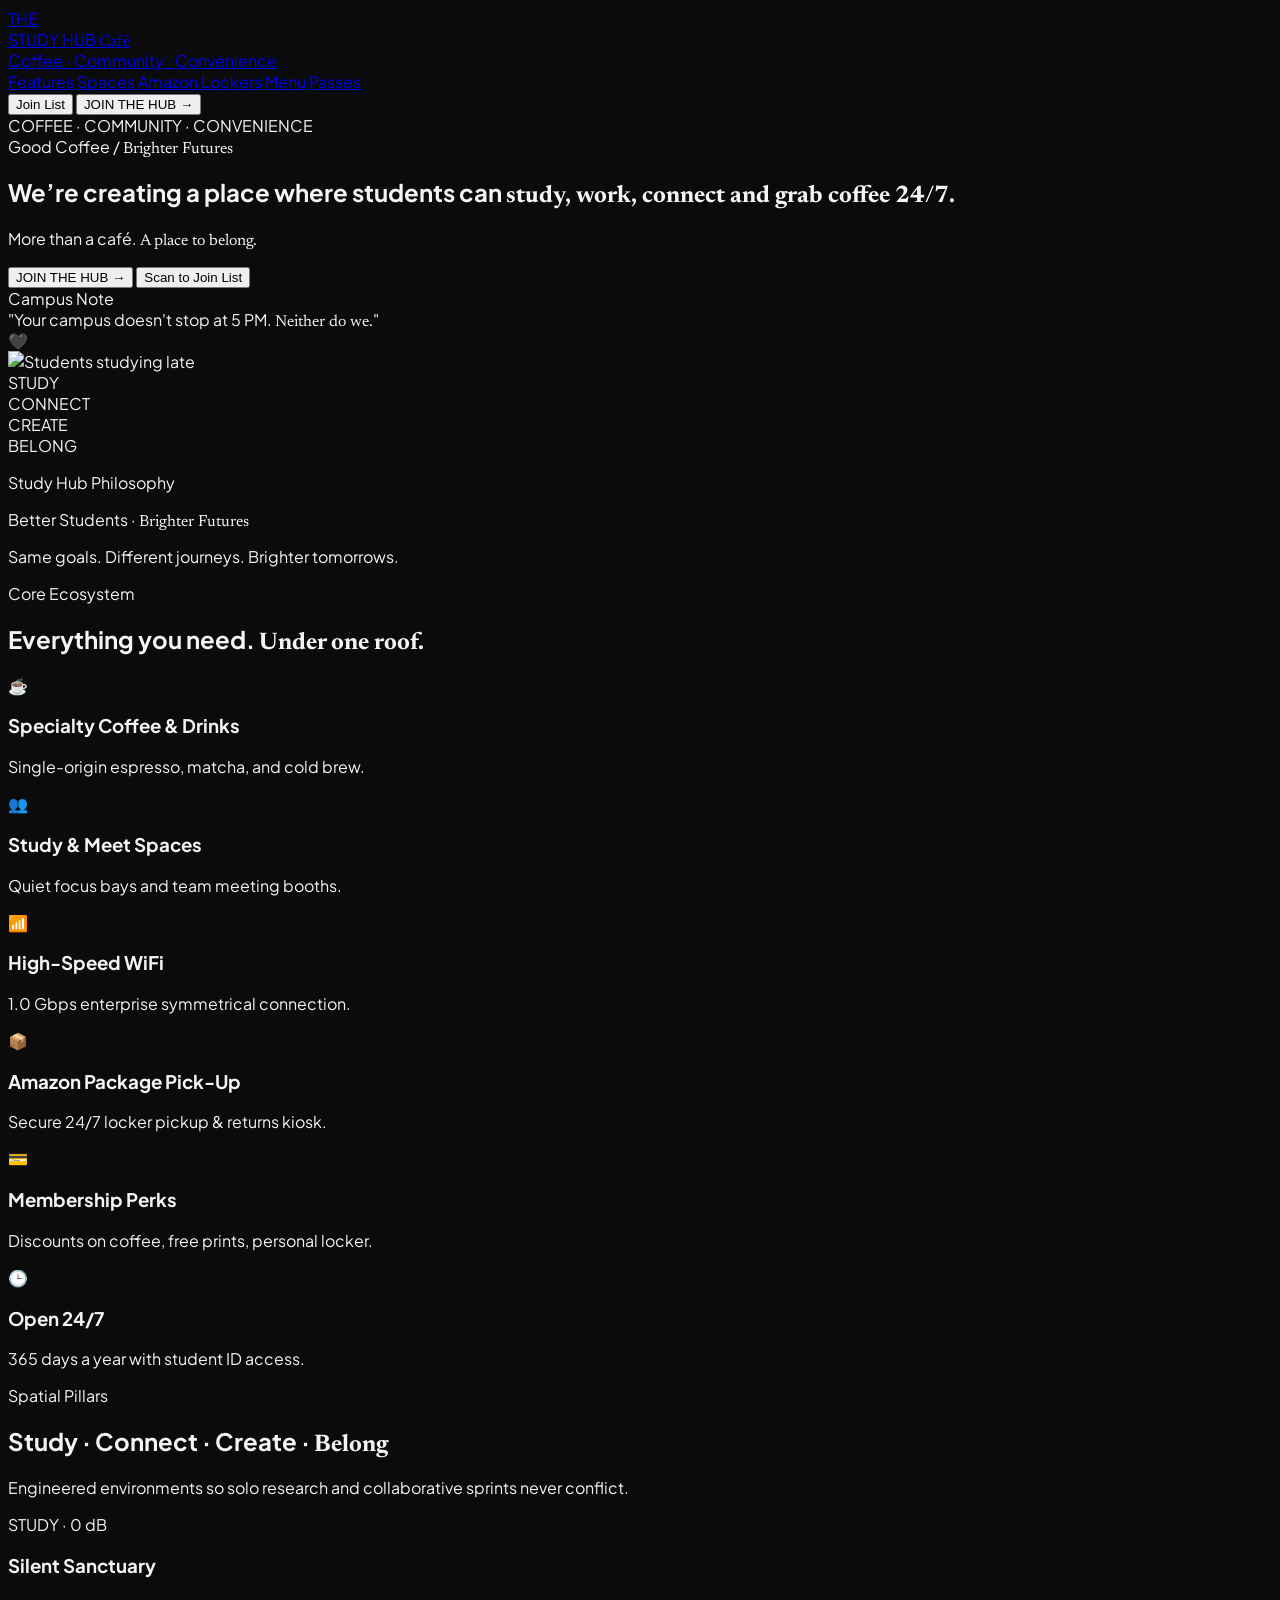
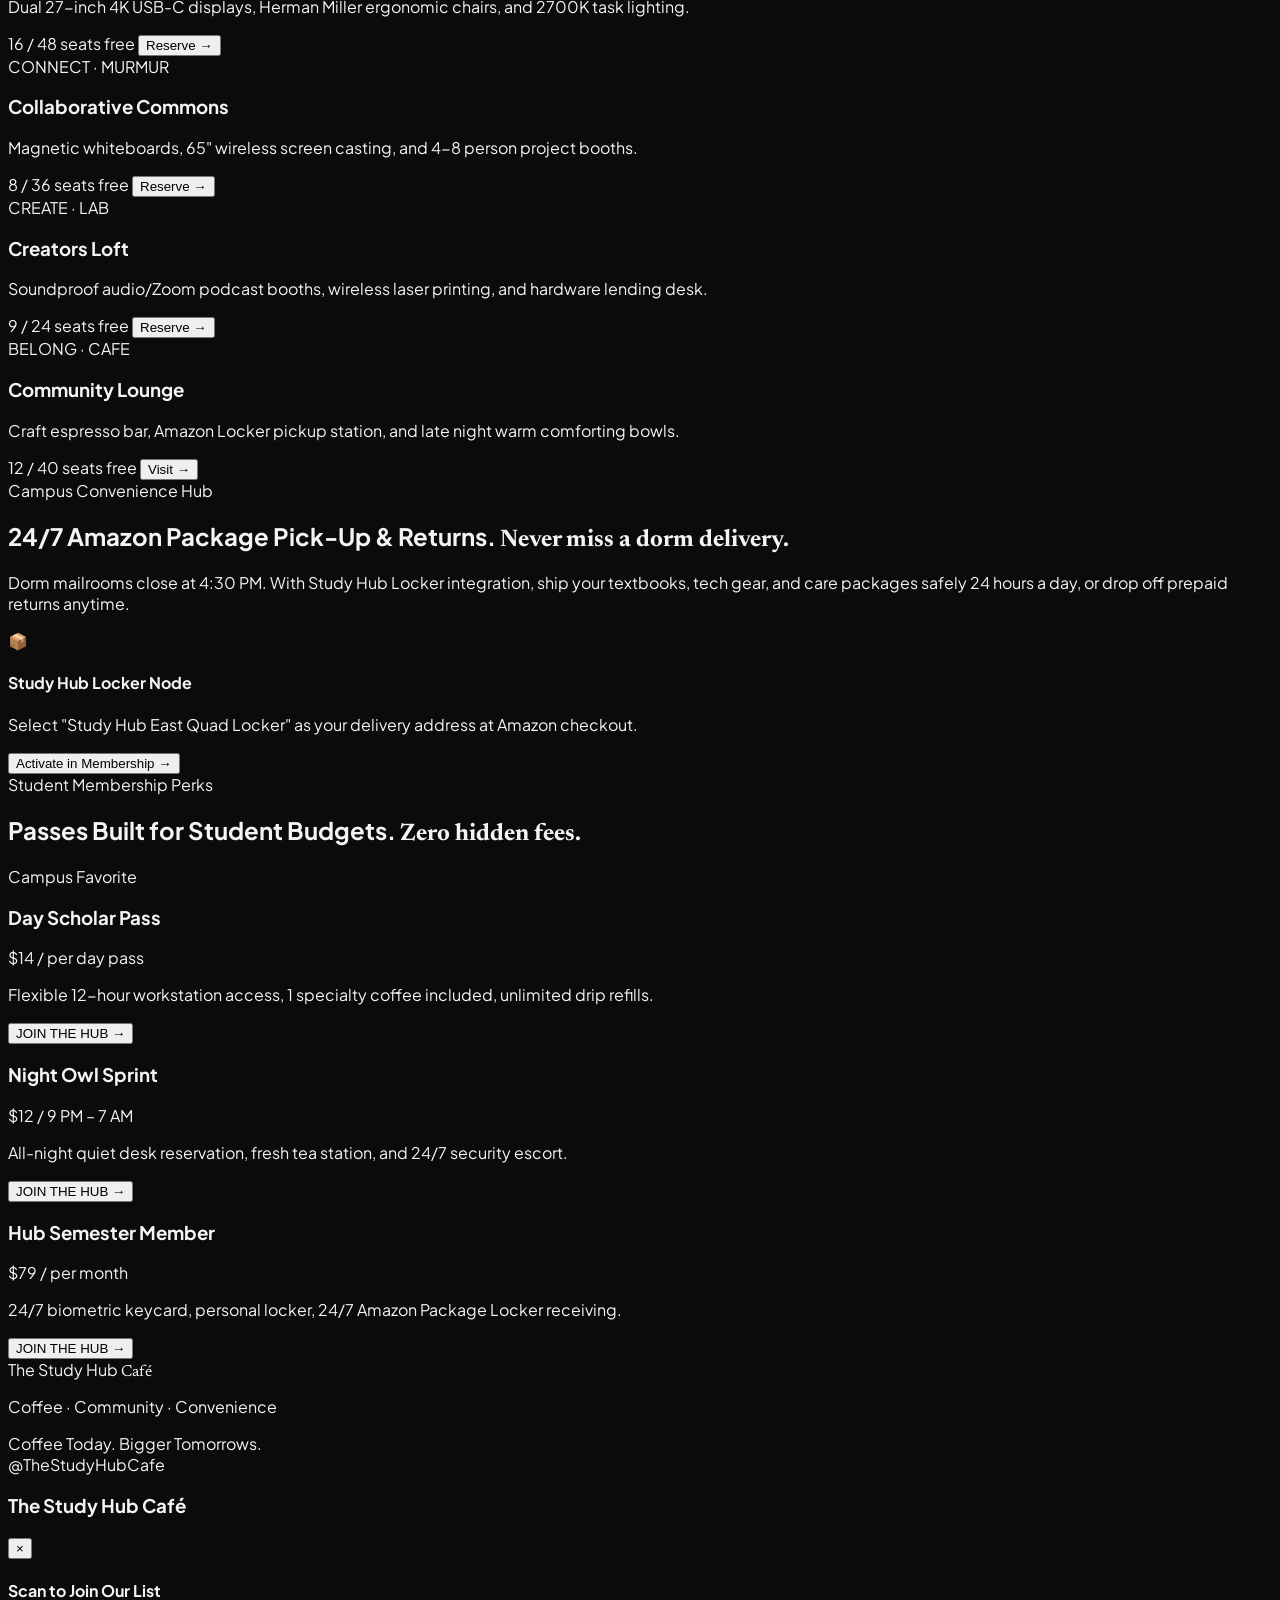
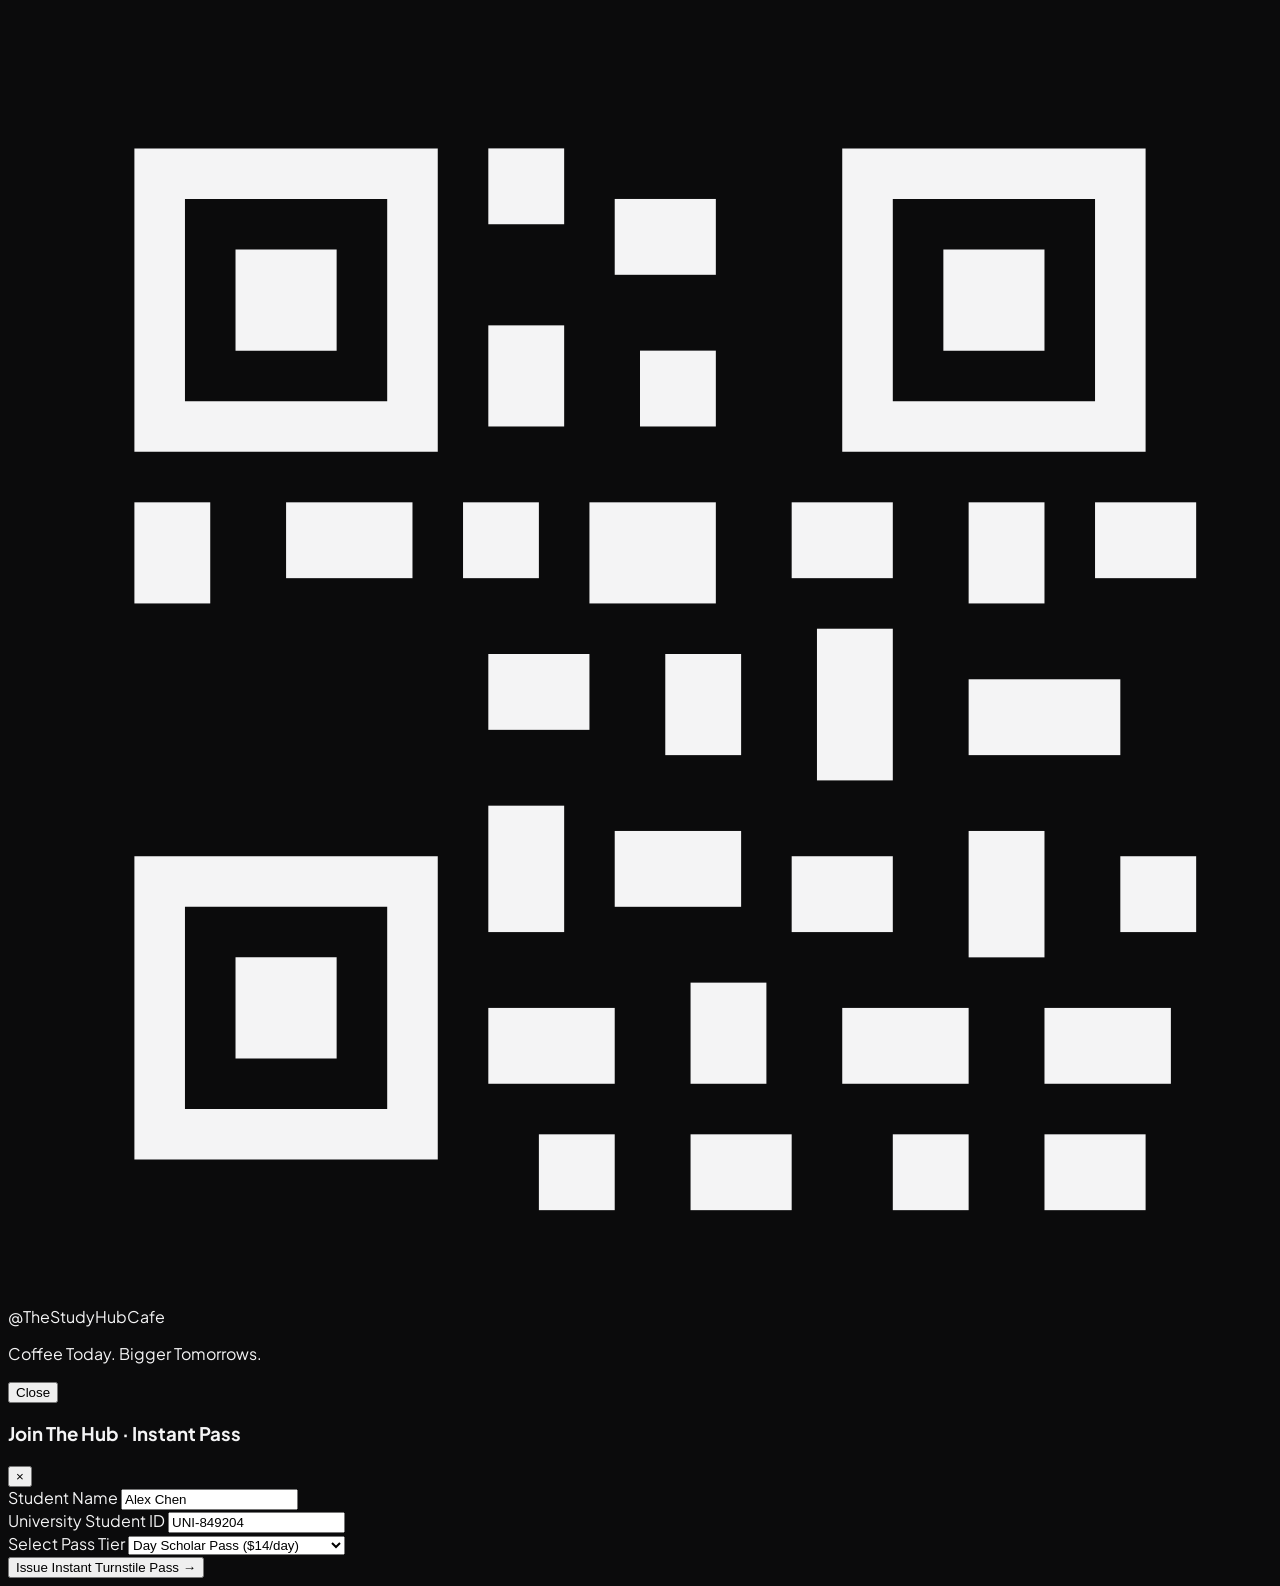
==== study-hub-cafe.html @ db33a4dc "feat: initialize Study Hub Cafe project Scaffold base structure with Vite, React, and Tailwind CSS. " ====
<!DOCTYPE html>
<html lang="en" class="scroll-smooth">
<head>
  <meta charset="UTF-8">
  <meta name="viewport" content="width=device-width, initial-scale=1.0">
  <title>The Study Hub Café — Open 24/7 for University Students</title>
  <meta name="description" content="We’re creating a place where students can study, work, connect and grab coffee 24/7. More than a café. A place to belong.">
  <meta property="og:title" content="The Study Hub Café — Coffee · Community · Convenience">
  <meta property="og:description" content="Study, work, connect and grab coffee 24/7. Amazon package pickup, high-speed WiFi, and student membership perks.">
  <meta property="og:type" content="website">

  <!-- Google Fonts: Newsreader (Serif) + Plus Jakarta Sans + JetBrains Mono -->
  <link rel="preconnect" href="https://fonts.googleapis.com">
  <link rel="preconnect" href="https://fonts.gstatic.com" crossorigin>
  <link href="https://fonts.googleapis.com/css2?family=Newsreader:ital,opsz,wght@0,6..72,300..700;1,6..72,300..600&family=Plus+Jakarta+Sans:wght@300;400;500;600;700;800&family=JetBrains+Mono:wght@400;500&display=swap" rel="stylesheet">
  
  <!-- Tailwind CSS -->
  <script src="https://cdn.tailwindcss.com"></script>
  <script>
    tailwind.config = {
      theme: {
        extend: {
          colors: {
            hub: {
              bg: '#0B0B0C',
              card: '#141416',
              border: '#27272A',
              accent: '#E5A855',
              accentHover: '#D49742',
              text: '#F4F4F5',
              muted: '#A1A1AA',
              dark: '#71717A'
            }
          },
          fontFamily: {
            sans: ['"Plus Jakarta Sans"', 'sans-serif'],
            serif: ['"Newsreader"', 'Georgia', 'serif'],
            mono: ['"JetBrains Mono"', 'monospace']
          }
        }
      }
    }
  </script>
  <style>
    body {
      background-color: #0B0B0C;
      color: #F4F4F5;
      font-family: 'Plus Jakarta Sans', sans-serif;
    }
    .font-serif {
      font-family: 'Newsreader', Georgia, serif;
    }
    ::selection {
      background-color: rgba(229, 168, 85, 0.25);
      color: #E5A855;
    }
  </style>
</head>
<body class="bg-[#0B0B0C] text-[#F4F4F5] antialiased min-h-screen">

  <!-- NAVBAR -->
  <header class="fixed top-0 left-0 right-0 z-40 bg-[#0B0B0C]/90 backdrop-blur-md border-b border-[#27272A] py-4">
    <div class="max-w-6xl mx-auto px-6 sm:px-8 flex items-center justify-between">
      <a href="#" class="flex flex-col">
        <span class="text-[9px] tracking-widest text-[#A1A1AA] uppercase font-mono">THE</span>
        <div class="flex items-baseline gap-1.5">
          <span class="text-base sm:text-lg font-bold text-white uppercase font-sans">STUDY HUB</span>
          <span class="text-xl font-serif italic text-[#E5A855]">Café</span>
        </div>
        <span class="text-[9px] text-[#71717A] tracking-wider uppercase font-mono hidden sm:block">
          Coffee · Community · Convenience
        </span>
      </a>

      <nav class="hidden md:flex items-center gap-7 text-xs font-medium text-[#A1A1AA]">
        <a href="#features" class="hover:text-white transition-colors">Features</a>
        <a href="#spaces" class="hover:text-white transition-colors">Spaces</a>
        <a href="#lockers" class="hover:text-white transition-colors">Amazon Lockers</a>
        <a href="#menu" class="hover:text-white transition-colors">Menu</a>
        <a href="#passes" class="hover:text-white transition-colors">Passes</a>
      </nav>

      <div class="flex items-center gap-3">
        <button onclick="togglePresenterModal(true)" class="p-2 text-[#A1A1AA] hover:text-white border border-[#27272A] rounded-md text-xs font-mono">
          <span>Join List</span>
        </button>
        <button onclick="toggleBookingModal(true)" class="px-4 py-2 text-xs font-bold text-[#0B0B0C] bg-[#E5A855] hover:bg-[#D49742] rounded-md transition-all">
          JOIN THE HUB &rarr;
        </button>
      </div>
    </div>
  </header>

  <!-- HERO SECTION -->
  <main class="pt-32">
    <section class="max-w-6xl mx-auto px-6 sm:px-8 pb-20">
      <!-- Tagline banner -->
      <div class="flex flex-wrap items-center justify-between text-[11px] text-[#A1A1AA] uppercase font-mono tracking-widest pb-4 border-b border-[#27272A] mb-10 gap-3">
        <div>COFFEE · COMMUNITY · CONVENIENCE</div>
        <div class="text-[#E5A855] font-semibold flex items-center gap-1.5">
          <span>Good Coffee</span>
          <span class="text-[#71717A]">/</span>
          <span class="font-serif italic normal-case text-sm text-[#F5BE75]">Brighter Futures</span>
        </div>
      </div>

      <div class="grid grid-cols-1 lg:grid-cols-12 gap-12 items-center">
        <!-- Headline -->
        <div class="lg:col-span-7">
          <h1 class="text-3xl sm:text-5xl md:text-6xl font-extrabold tracking-tight text-white leading-[1.12]">
            We’re creating a place where students can <span class="font-serif italic font-normal text-[#E5A855] block sm:inline">study, work, connect and grab coffee 24/7.</span>
          </h1>

          <p class="mt-6 text-base sm:text-lg text-[#A1A1AA] font-light">
            More than a café. <span class="font-serif italic text-white text-lg sm:text-xl">A place to belong.</span>
          </p>

          <div class="mt-8 flex flex-wrap items-center gap-4">
            <button onclick="toggleBookingModal(true)" class="px-7 py-3.5 bg-[#E5A855] hover:bg-[#D49742] text-[#0B0B0C] font-extrabold text-sm uppercase rounded-md shadow-lg transition-all">
              JOIN THE HUB &rarr;
            </button>
            <button onclick="togglePresenterModal(true)" class="px-5 py-3.5 bg-[#141416] hover:bg-[#1A1A1E] text-white border border-[#27272A] text-xs font-semibold rounded-md">
              Scan to Join List
            </button>
          </div>

          <!-- Ripped Note Callout -->
          <div class="mt-10 max-w-md">
            <div class="bg-[#F4F4F5] text-[#0B0B0C] p-4 sm:p-5 rounded-md shadow-2xl transform -rotate-1 border border-zinc-300">
              <div class="text-[10px] uppercase font-mono tracking-widest text-zinc-500 mb-1">Campus Note</div>
              <div class="text-lg sm:text-xl font-extrabold tracking-tight uppercase leading-tight font-sans text-zinc-900">
                "Your campus doesn't stop at 5 PM. <span class="font-serif italic normal-case text-amber-700 font-medium">Neither do we.</span>"
              </div>
              <div class="mt-2 text-right text-base text-zinc-800 font-bold">🖤</div>
            </div>
          </div>
        </div>

        <!-- Image with flyer aesthetics -->
        <div class="lg:col-span-5">
          <div class="rounded-2xl overflow-hidden border border-[#27272A] bg-[#141416] shadow-2xl relative aspect-[4/5]">
            <img src="https://images.unsplash.com/photo-1554118811-1e0d58224f24?auto=format&fit=crop&w=1000&q=80" alt="Students studying late" class="w-full h-full object-cover">
            <div class="absolute inset-0 bg-gradient-to-t from-[#0B0B0C] via-transparent to-transparent"></div>
            
            <!-- Neon sign overlay -->
            <div class="absolute top-6 right-6 bg-[#0B0B0C]/90 border border-[#27272A] px-3.5 py-2.5 rounded-lg text-right text-[11px] font-mono tracking-widest space-y-1">
              <div class="text-[#E5A855] font-bold">STUDY</div>
              <div class="text-white font-bold">CONNECT</div>
              <div class="text-[#E5A855] font-bold">CREATE</div>
              <div class="text-white font-bold">BELONG</div>
            </div>

            <div class="absolute bottom-6 left-6 right-6 bg-[#0B0B0C]/90 border border-[#27272A] p-4 rounded-xl">
              <p class="text-[11px] font-mono text-[#E5A855] uppercase">Study Hub Philosophy</p>
              <p class="text-sm font-semibold text-white mt-0.5">Better Students · <span class="font-serif italic font-normal text-[#E5A855]">Brighter Futures</span></p>
              <p class="text-[11px] text-[#A1A1AA] font-light mt-1">Same goals. Different journeys. Brighter tomorrows.</p>
            </div>
          </div>
        </div>
      </div>
    </section>

    <!-- THE 6 CORE FEATURES FROM FLYER -->
    <section id="features" class="py-16 border-y border-[#27272A] bg-[#0E0E10]">
      <div class="max-w-6xl mx-auto px-6 sm:px-8">
        <div class="text-center max-w-xl mx-auto mb-12">
          <span class="text-[11px] uppercase font-mono tracking-widest text-[#E5A855]">Core Ecosystem</span>
          <h2 class="text-2xl sm:text-3xl font-bold text-white tracking-tight mt-1.5">
            Everything you need. <span class="font-serif italic font-normal text-[#A1A1AA]">Under one roof.</span>
          </h2>
        </div>

        <div class="grid grid-cols-2 md:grid-cols-3 lg:grid-cols-6 gap-6">
          <div class="bg-[#141416] border border-[#27272A] rounded-xl p-5 text-center flex flex-col items-center justify-between">
            <div class="text-2xl mb-2">☕</div>
            <h3 class="text-xs font-bold text-white uppercase">Specialty Coffee & Drinks</h3>
            <p class="text-[11px] text-[#A1A1AA] font-light mt-1.5">Single-origin espresso, matcha, and cold brew.</p>
          </div>

          <div class="bg-[#141416] border border-[#27272A] rounded-xl p-5 text-center flex flex-col items-center justify-between">
            <div class="text-2xl mb-2">👥</div>
            <h3 class="text-xs font-bold text-white uppercase">Study & Meet Spaces</h3>
            <p class="text-[11px] text-[#A1A1AA] font-light mt-1.5">Quiet focus bays and team meeting booths.</p>
          </div>

          <div class="bg-[#141416] border border-[#27272A] rounded-xl p-5 text-center flex flex-col items-center justify-between">
            <div class="text-2xl mb-2">📶</div>
            <h3 class="text-xs font-bold text-white uppercase">High-Speed WiFi</h3>
            <p class="text-[11px] text-[#A1A1AA] font-light mt-1.5">1.0 Gbps enterprise symmetrical connection.</p>
          </div>

          <div class="bg-[#141416] border border-[#27272A] rounded-xl p-5 text-center flex flex-col items-center justify-between">
            <div class="text-2xl mb-2">📦</div>
            <h3 class="text-xs font-bold text-white uppercase">Amazon Package Pick-Up</h3>
            <p class="text-[11px] text-[#A1A1AA] font-light mt-1.5">Secure 24/7 locker pickup & returns kiosk.</p>
          </div>

          <div class="bg-[#141416] border border-[#27272A] rounded-xl p-5 text-center flex flex-col items-center justify-between">
            <div class="text-2xl mb-2">💳</div>
            <h3 class="text-xs font-bold text-white uppercase">Membership Perks</h3>
            <p class="text-[11px] text-[#A1A1AA] font-light mt-1.5">Discounts on coffee, free prints, personal locker.</p>
          </div>

          <div class="bg-[#141416] border border-[#27272A] rounded-xl p-5 text-center flex flex-col items-center justify-between">
            <div class="text-2xl mb-2">🕒</div>
            <h3 class="text-xs font-bold text-white uppercase">Open 24/7</h3>
            <p class="text-[11px] text-[#A1A1AA] font-light mt-1.5">365 days a year with student ID access.</p>
          </div>
        </div>
      </div>
    </section>

    <!-- 4 SPATIAL PILLARS -->
    <section id="spaces" class="py-24 border-b border-[#27272A] bg-[#0B0B0C]">
      <div class="max-w-6xl mx-auto px-6 sm:px-8">
        <div class="flex flex-col md:flex-row md:items-end justify-between pb-12 gap-4">
          <div>
            <span class="text-[11px] uppercase font-mono tracking-widest text-[#E5A855]">Spatial Pillars</span>
            <h2 class="text-3xl font-extrabold text-white tracking-tight mt-1">
              Study · Connect · Create · <span class="font-serif italic font-normal text-[#E5A855]">Belong</span>
            </h2>
          </div>
          <p className="text-xs sm:text-sm text-[#A1A1AA] max-w-sm font-light">
            Engineered environments so solo research and collaborative sprints never conflict.
          </p>
        </div>

        <div class="grid grid-cols-1 md:grid-cols-2 lg:grid-cols-4 gap-6">
          <div class="bg-[#141416] border border-[#27272A] rounded-xl p-6 flex flex-col justify-between">
            <div>
              <div class="text-xs font-mono text-[#E5A855] font-bold">STUDY · 0 dB</div>
              <h3 class="text-lg font-bold text-white mt-1">Silent Sanctuary</h3>
              <p class="text-xs text-[#A1A1AA] font-light mt-2 leading-relaxed">Dual 27-inch 4K USB-C displays, Herman Miller ergonomic chairs, and 2700K task lighting.</p>
            </div>
            <div class="mt-6 pt-4 border-t border-[#27272A] flex justify-between text-xs text-[#71717A]">
              <span>16 / 48 seats free</span>
              <button onclick="toggleBookingModal(true)" class="text-[#E5A855] font-bold hover:underline">Reserve &rarr;</button>
            </div>
          </div>

          <div class="bg-[#141416] border border-[#27272A] rounded-xl p-6 flex flex-col justify-between">
            <div>
              <div class="text-xs font-mono text-[#E5A855] font-bold">CONNECT · MURMUR</div>
              <h3 class="text-lg font-bold text-white mt-1">Collaborative Commons</h3>
              <p class="text-xs text-[#A1A1AA] font-light mt-2 leading-relaxed">Magnetic whiteboards, 65" wireless screen casting, and 4-8 person project booths.</p>
            </div>
            <div class="mt-6 pt-4 border-t border-[#27272A] flex justify-between text-xs text-[#71717A]">
              <span>8 / 36 seats free</span>
              <button onclick="toggleBookingModal(true)" class="text-[#E5A855] font-bold hover:underline">Reserve &rarr;</button>
            </div>
          </div>

          <div class="bg-[#141416] border border-[#27272A] rounded-xl p-6 flex flex-col justify-between">
            <div>
              <div class="text-xs font-mono text-[#E5A855] font-bold">CREATE · LAB</div>
              <h3 class="text-lg font-bold text-white mt-1">Creators Loft</h3>
              <p class="text-xs text-[#A1A1AA] font-light mt-2 leading-relaxed">Soundproof audio/Zoom podcast booths, wireless laser printing, and hardware lending desk.</p>
            </div>
            <div class="mt-6 pt-4 border-t border-[#27272A] flex justify-between text-xs text-[#71717A]">
              <span>9 / 24 seats free</span>
              <button onclick="toggleBookingModal(true)" class="text-[#E5A855] font-bold hover:underline">Reserve &rarr;</button>
            </div>
          </div>

          <div class="bg-[#141416] border border-[#27272A] rounded-xl p-6 flex flex-col justify-between">
            <div>
              <div class="text-xs font-mono text-[#E5A855] font-bold">BELONG · CAFE</div>
              <h3 class="text-lg font-bold text-white mt-1">Community Lounge</h3>
              <p class="text-xs text-[#A1A1AA] font-light mt-2 leading-relaxed">Craft espresso bar, Amazon Locker pickup station, and late night warm comforting bowls.</p>
            </div>
            <div class="mt-6 pt-4 border-t border-[#27272A] flex justify-between text-xs text-[#71717A]">
              <span>12 / 40 seats free</span>
              <button onclick="toggleBookingModal(true)" class="text-[#E5A855] font-bold hover:underline">Visit &rarr;</button>
            </div>
          </div>
        </div>
      </div>
    </section>

    <!-- AMAZON LOCKERS SPOTLIGHT -->
    <section id="lockers" class="py-20 border-b border-[#27272A] bg-[#0E0E10]">
      <div class="max-w-6xl mx-auto px-6 sm:px-8">
        <div class="bg-[#141416] border border-[#27272A] rounded-2xl p-8 sm:p-10 grid grid-cols-1 md:grid-cols-12 gap-8 items-center">
          <div class="md:col-span-7 space-y-4">
            <span class="text-xs font-mono uppercase text-[#E5A855] tracking-widest">Campus Convenience Hub</span>
            <h2 class="text-2xl sm:text-3xl font-extrabold text-white tracking-tight">
              24/7 Amazon Package Pick-Up & Returns. <span class="font-serif italic font-normal text-[#E5A855] block sm:inline">Never miss a dorm delivery.</span>
            </h2>
            <p class="text-xs sm:text-sm text-[#A1A1AA] font-light leading-relaxed">
              Dorm mailrooms close at 4:30 PM. With Study Hub Locker integration, ship your textbooks, tech gear, and care packages safely 24 hours a day, or drop off prepaid returns anytime.
            </p>
          </div>
          <div class="md:col-span-5 bg-[#0B0B0C] border border-[#27272A] rounded-xl p-6 text-center">
            <div class="text-3xl mb-2">📦</div>
            <h4 class="text-sm font-bold text-white uppercase">Study Hub Locker Node</h4>
            <p class="text-xs text-[#A1A1AA] mt-1 font-light">Select "Study Hub East Quad Locker" as your delivery address at Amazon checkout.</p>
            <button onclick="toggleBookingModal(true)" class="mt-4 w-full py-2 bg-[#E5A855] text-[#0B0B0C] text-xs font-bold uppercase rounded">
              Activate in Membership &rarr;
            </button>
          </div>
        </div>
      </div>
    </section>

    <!-- PASSES (JOIN THE HUB) -->
    <section id="passes" class="py-24 border-b border-[#27272A] bg-[#0B0B0C]">
      <div class="max-w-6xl mx-auto px-6 sm:px-8">
        <div class="text-center max-w-xl mx-auto pb-14">
          <span class="text-[11px] uppercase font-mono tracking-widest text-[#E5A855]">Student Membership Perks</span>
          <h2 class="text-3xl font-extrabold text-white tracking-tight mt-1">
            Passes Built for Student Budgets. <span class="font-serif italic font-normal text-[#A1A1AA]">Zero hidden fees.</span>
          </h2>
        </div>

        <div class="grid grid-cols-1 md:grid-cols-3 gap-6">
          <div class="rounded-2xl p-7 flex flex-col justify-between border bg-[#141416] border-[#E5A855] shadow-xl relative">
            <div class="absolute -top-3 left-1/2 -translate-x-1/2 bg-[#E5A855] text-[#0B0B0C] text-[10px] font-bold uppercase tracking-wider px-3 py-0.5 rounded-full font-mono">Campus Favorite</div>
            <div>
              <h3 class="text-base font-bold text-white uppercase">Day Scholar Pass</h3>
              <div class="mt-5 flex items-baseline gap-1.5">
                <span class="text-4xl font-extrabold text-white">$14</span>
                <span class="text-xs text-[#71717A] font-mono">/ per day pass</span>
              </div>
              <p class="mt-3 text-xs text-[#A1A1AA] font-light leading-relaxed">
                Flexible 12-hour workstation access, 1 specialty coffee included, unlimited drip refills.
              </p>
            </div>
            <button onclick="toggleBookingModal(true)" class="mt-8 w-full py-3 bg-[#E5A855] text-[#0B0B0C] font-extrabold text-xs uppercase rounded">
              JOIN THE HUB &rarr;
            </button>
          </div>

          <div class="rounded-2xl p-7 flex flex-col justify-between border bg-[#141416]/50 border-[#27272A]">
            <div>
              <h3 class="text-base font-bold text-white uppercase">Night Owl Sprint</h3>
              <div class="mt-5 flex items-baseline gap-1.5">
                <span class="text-4xl font-extrabold text-white">$12</span>
                <span class="text-xs text-[#71717A] font-mono">/ 9 PM – 7 AM</span>
              </div>
              <p class="mt-3 text-xs text-[#A1A1AA] font-light leading-relaxed">
                All-night quiet desk reservation, fresh tea station, and 24/7 security escort.
              </p>
            </div>
            <button onclick="toggleBookingModal(true)" class="mt-8 w-full py-3 bg-[#0B0B0C] hover:bg-[#1A1A1E] text-white border border-[#27272A] font-bold text-xs uppercase rounded">
              JOIN THE HUB &rarr;
            </button>
          </div>

          <div class="rounded-2xl p-7 flex flex-col justify-between border bg-[#141416]/50 border-[#27272A]">
            <div>
              <h3 class="text-base font-bold text-white uppercase">Hub Semester Member</h3>
              <div class="mt-5 flex items-baseline gap-1.5">
                <span class="text-4xl font-extrabold text-white">$79</span>
                <span class="text-xs text-[#71717A] font-mono">/ per month</span>
              </div>
              <p class="mt-3 text-xs text-[#A1A1AA] font-light leading-relaxed">
                24/7 biometric keycard, personal locker, 24/7 Amazon Package Locker receiving.
              </p>
            </div>
            <button onclick="toggleBookingModal(true)" class="mt-8 w-full py-3 bg-[#0B0B0C] hover:bg-[#1A1A1E] text-white border border-[#27272A] font-bold text-xs uppercase rounded">
              JOIN THE HUB &rarr;
            </button>
          </div>
        </div>
      </div>
    </section>
  </main>

  <!-- FOOTER -->
  <footer class="border-t border-[#27272A] py-14 text-xs text-[#71717A]">
    <div class="max-w-6xl mx-auto px-6 sm:px-8 flex flex-col md:flex-row items-center justify-between gap-6">
      <div>
        <div class="flex items-center gap-2 text-white font-bold text-base uppercase">
          <span>The Study Hub</span>
          <span class="text-[#E5A855] font-serif italic normal-case text-lg">Café</span>
        </div>
        <p class="text-xs text-[#A1A1AA] mt-1 font-light">Coffee · Community · Convenience</p>
      </div>

      <div class="text-center md:text-right">
        <div class="text-sm font-bold text-white uppercase tracking-wider">Coffee Today. Bigger Tomorrows.</div>
        <div class="text-xs text-[#E5A855] font-mono mt-0.5">@TheStudyHubCafe</div>
      </div>
    </div>
  </footer>

  <!-- QR MODAL -->
  <div id="presenterModal" class="hidden fixed inset-0 z-50 flex items-center justify-center p-4 bg-black/85 backdrop-blur-md">
    <div class="bg-[#141416] border border-[#27272A] rounded-2xl max-w-sm w-full p-6 text-white text-center">
      <div class="flex justify-between items-center pb-3 border-b border-[#27272A]">
        <h3 class="font-bold text-xs uppercase text-[#E5A855] font-mono">The Study Hub Café</h3>
        <button onclick="togglePresenterModal(false)" class="text-[#A1A1AA] hover:text-white text-lg">&times;</button>
      </div>
      <div class="py-6 flex flex-col items-center">
        <h4 class="text-base font-extrabold uppercase mb-1">Scan to Join Our List</h4>
        <div class="p-3 bg-white rounded-xl my-3">
          <svg class="w-36 h-36 text-black" viewBox="0 0 100 100" fill="currentColor">
            <path d="M10 10 h24 v24 h-24 z M14 14 v16 h16 v-16 z M18 18 h8 v8 h-8 z" />
            <path d="M66 10 h24 v24 h-24 z M70 14 v16 h16 v-16 z M74 18 h8 v8 h-8 z" />
            <path d="M10 66 h24 v24 h-24 z M14 70 v16 h16 v-16 z M18 74 h8 v8 h-8 z" />
            <rect x="38" y="10" width="6" height="6" />
            <rect x="48" y="14" width="8" height="6" />
            <rect x="38" y="24" width="6" height="8" />
            <rect x="50" y="26" width="6" height="6" />
            <rect x="10" y="38" width="6" height="8" />
            <rect x="22" y="38" width="10" height="6" />
            <rect x="36" y="38" width="6" height="6" />
            <rect x="46" y="38" width="10" height="8" />
            <rect x="62" y="38" width="8" height="6" />
            <rect x="76" y="38" width="6" height="8" />
            <rect x="86" y="38" width="8" height="6" />
            <rect x="38" y="50" width="8" height="6" />
            <rect x="52" y="50" width="6" height="8" />
            <rect x="64" y="48" width="6" height="12" />
            <rect x="76" y="52" width="12" height="6" />
            <rect x="38" y="62" width="6" height="10" />
            <rect x="48" y="64" width="10" height="6" />
            <rect x="62" y="66" width="8" height="6" />
            <rect x="76" y="64" width="6" height="10" />
            <rect x="88" y="66" width="6" height="6" />
            <rect x="38" y="78" width="10" height="6" />
            <rect x="54" y="76" width="6" height="8" />
            <rect x="66" y="78" width="10" height="6" />
            <rect x="82" y="78" width="10" height="6" />
            <rect x="42" y="88" width="6" height="6" />
            <rect x="54" y="88" width="8" height="6" />
            <rect x="70" y="88" width="6" height="6" />
            <rect x="82" y="88" width="8" height="6" />
          </svg>
        </div>
        <p class="text-xs text-[#E5A855] font-bold">@TheStudyHubCafe</p>
        <p class="text-[10px] text-[#71717A] uppercase mt-1">Coffee Today. Bigger Tomorrows.</p>
      </div>
      <button onclick="togglePresenterModal(false)" class="w-full py-2 bg-[#E5A855] text-[#0B0B0C] font-bold text-xs rounded">Close</button>
    </div>
  </div>

  <!-- BOOKING MODAL -->
  <div id="bookingModal" class="hidden fixed inset-0 z-50 flex items-center justify-center p-4 bg-black/80 backdrop-blur-sm">
    <div class="bg-[#141416] border border-[#27272A] rounded-2xl max-w-md w-full p-6 text-white">
      <div class="flex justify-between items-center pb-4 border-b border-[#27272A]">
        <h3 class="font-bold text-sm uppercase">Join The Hub · Instant Pass</h3>
        <button onclick="toggleBookingModal(false)" class="text-[#A1A1AA] hover:text-white text-lg">&times;</button>
      </div>
      <div class="py-4 space-y-4 text-xs">
        <div>
          <label class="block text-[#A1A1AA] mb-1">Student Name</label>
          <input type="text" value="Alex Chen" class="w-full bg-[#0B0B0C] border border-[#27272A] p-2 rounded text-white">
        </div>
        <div>
          <label class="block text-[#A1A1AA] mb-1">University Student ID</label>
          <input type="text" value="UNI-849204" class="w-full bg-[#0B0B0C] border border-[#27272A] p-2 rounded text-white">
        </div>
        <div>
          <label class="block text-[#A1A1AA] mb-1">Select Pass Tier</label>
          <select class="w-full bg-[#0B0B0C] border border-[#27272A] p-2 rounded text-white">
            <option>Day Scholar Pass ($14/day)</option>
            <option>Night Owl Sprint ($12/night)</option>
            <option>Hub Semester Member ($79/mo)</option>
          </select>
        </div>
      </div>
      <div class="pt-4 border-t border-[#27272A]">
        <button onclick="alert('Welcome to The Study Hub! Pass issued for Bay S-14. Tap card at turnstile.'); toggleBookingModal(false)" class="w-full py-2.5 bg-[#E5A855] text-[#0B0B0C] font-extrabold text-xs uppercase rounded">
          Issue Instant Turnstile Pass &rarr;
        </button>
      </div>
    </div>
  </div>

  <script>
    function toggleBookingModal(show) {
      const modal = document.getElementById('bookingModal');
      if (show) modal.classList.remove('hidden');
      else modal.classList.add('hidden');
    }
    function togglePresenterModal(show) {
      const modal = document.getElementById('presenterModal');
      if (show) modal.classList.remove('hidden');
      else modal.classList.add('hidden');
    }
  </script>
</body>
</html>
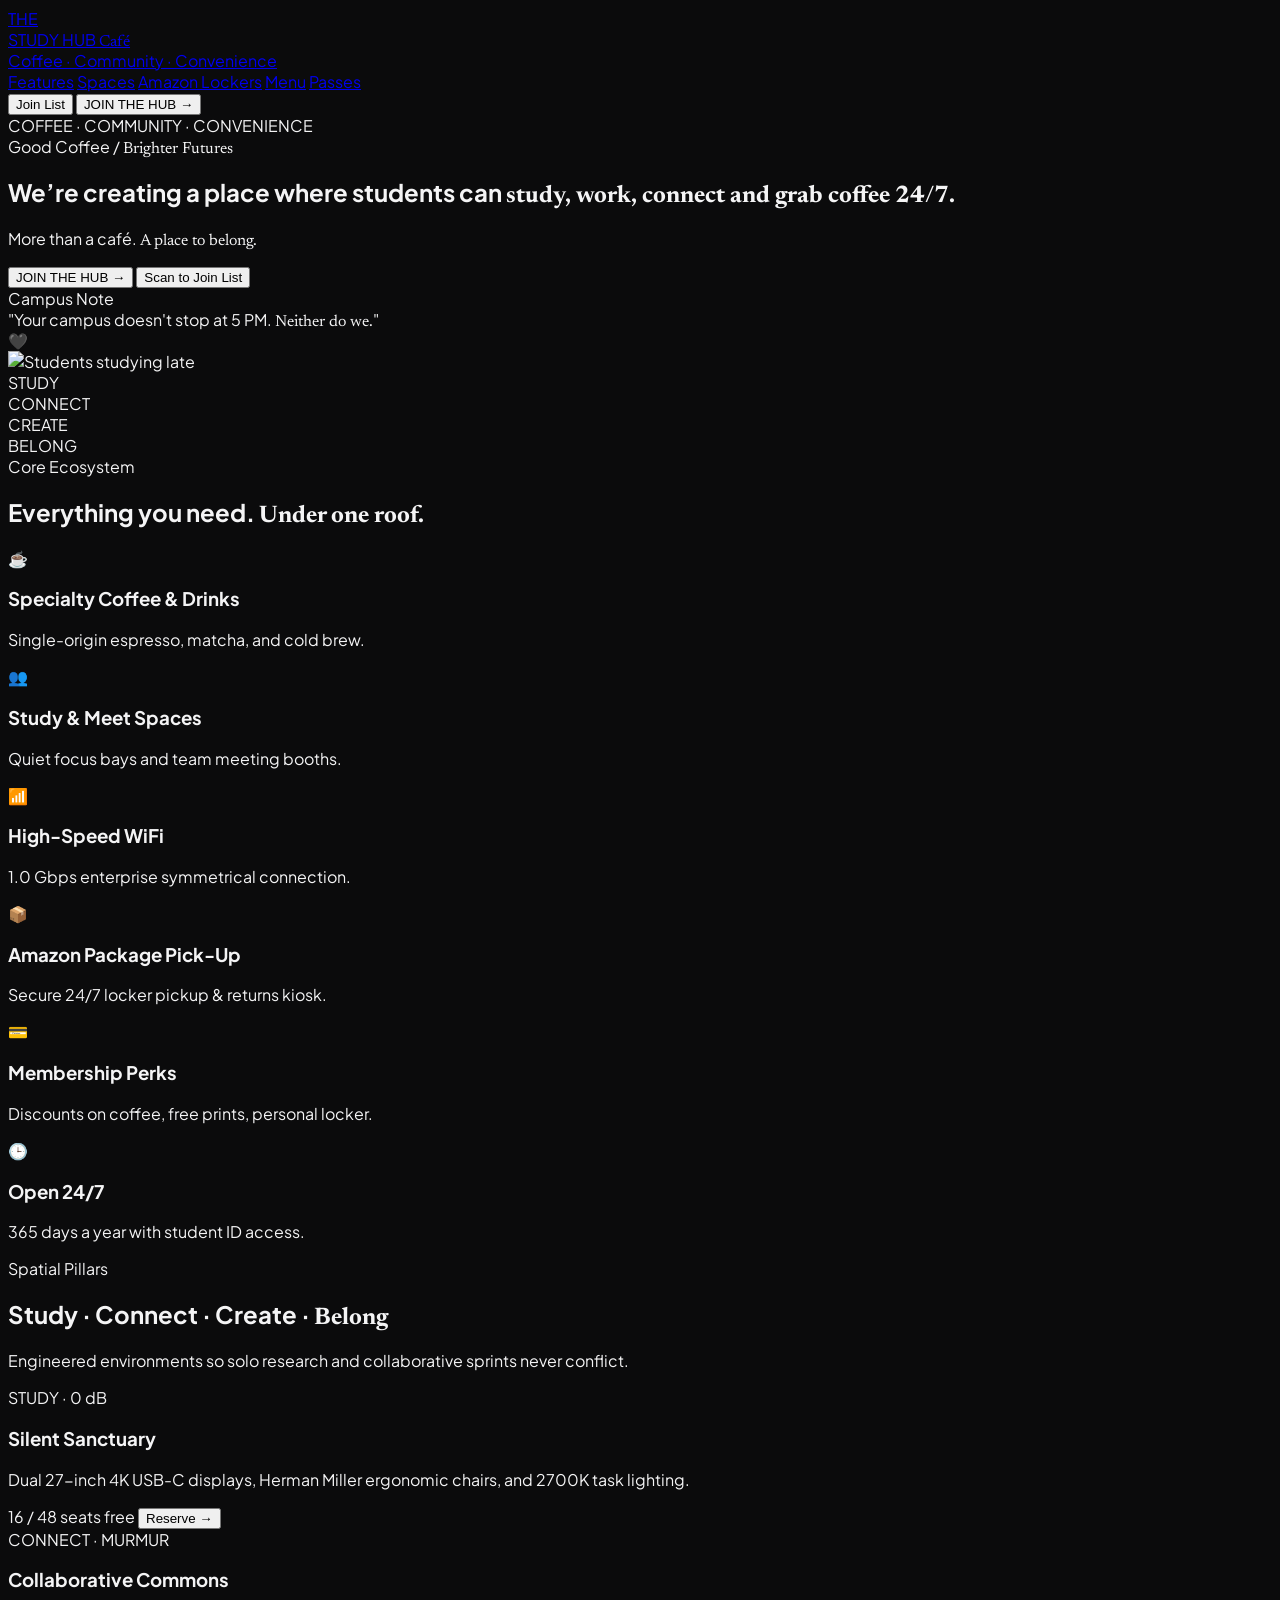
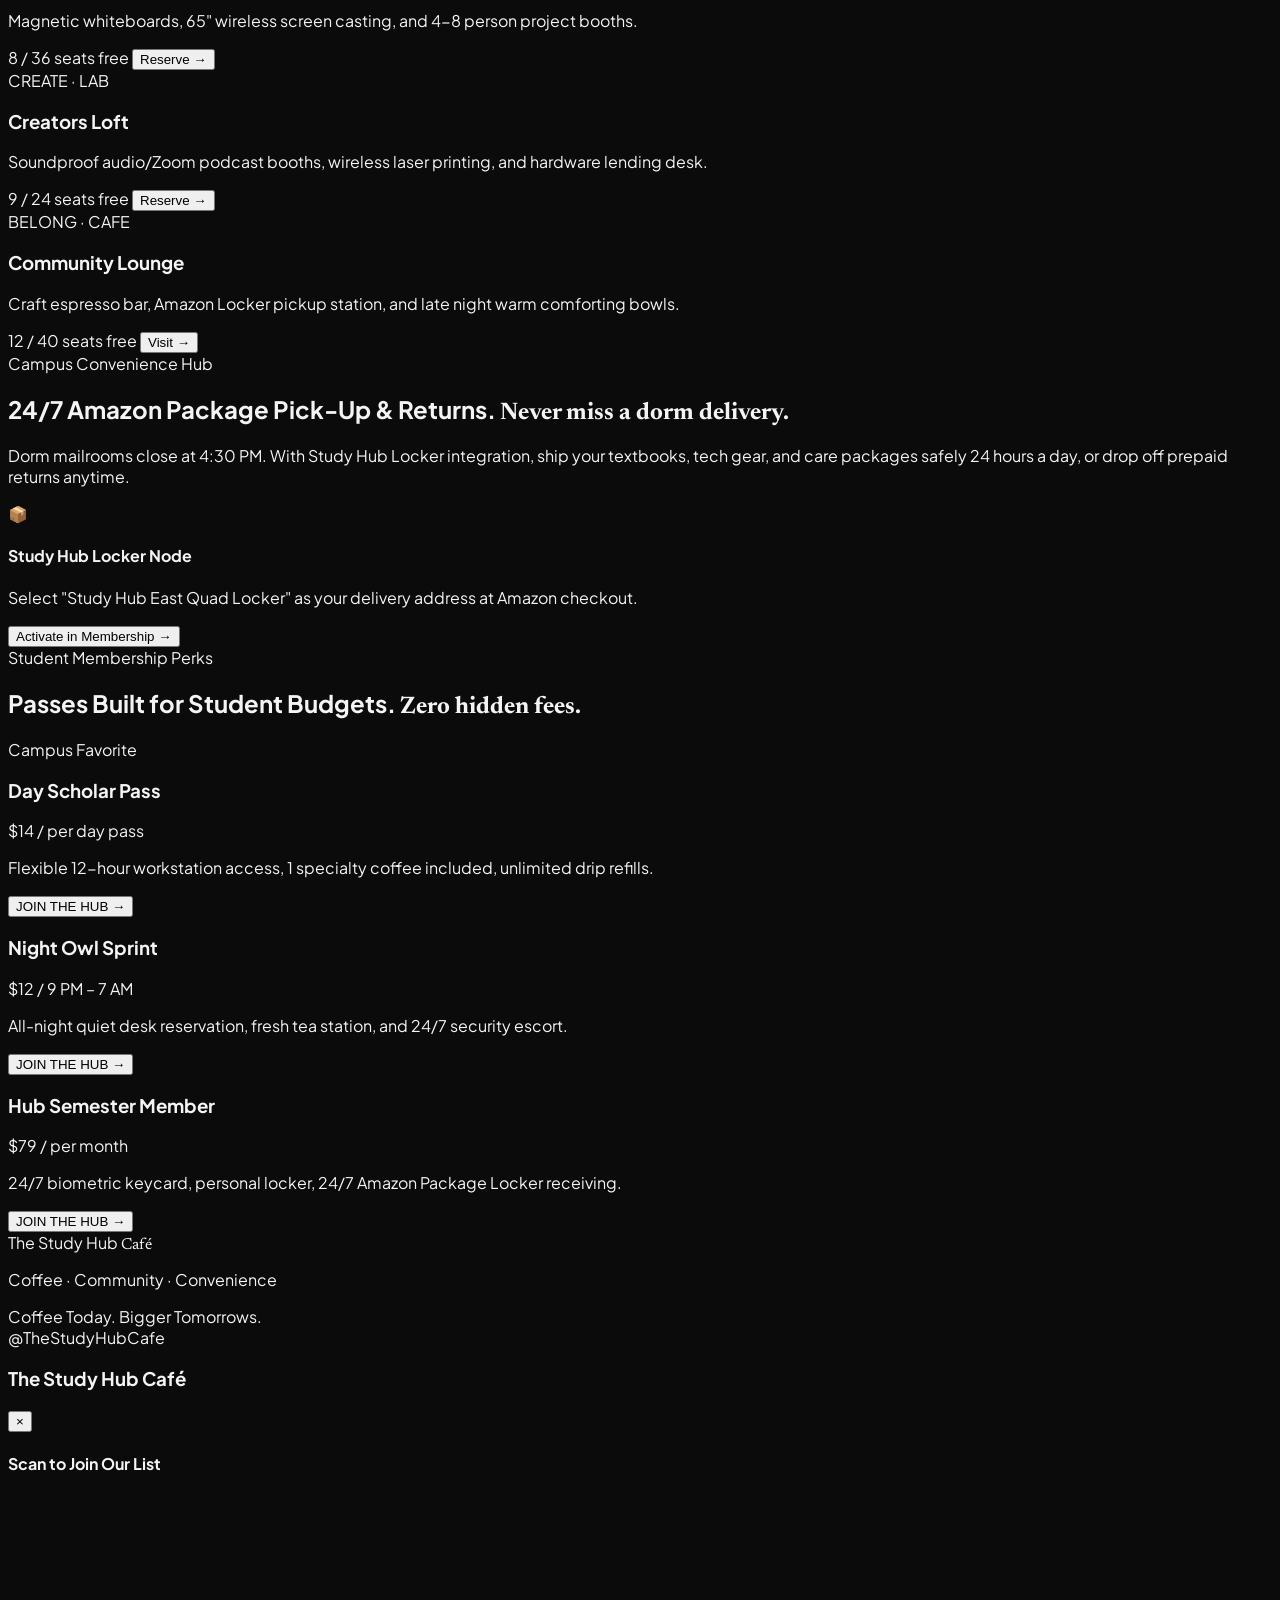
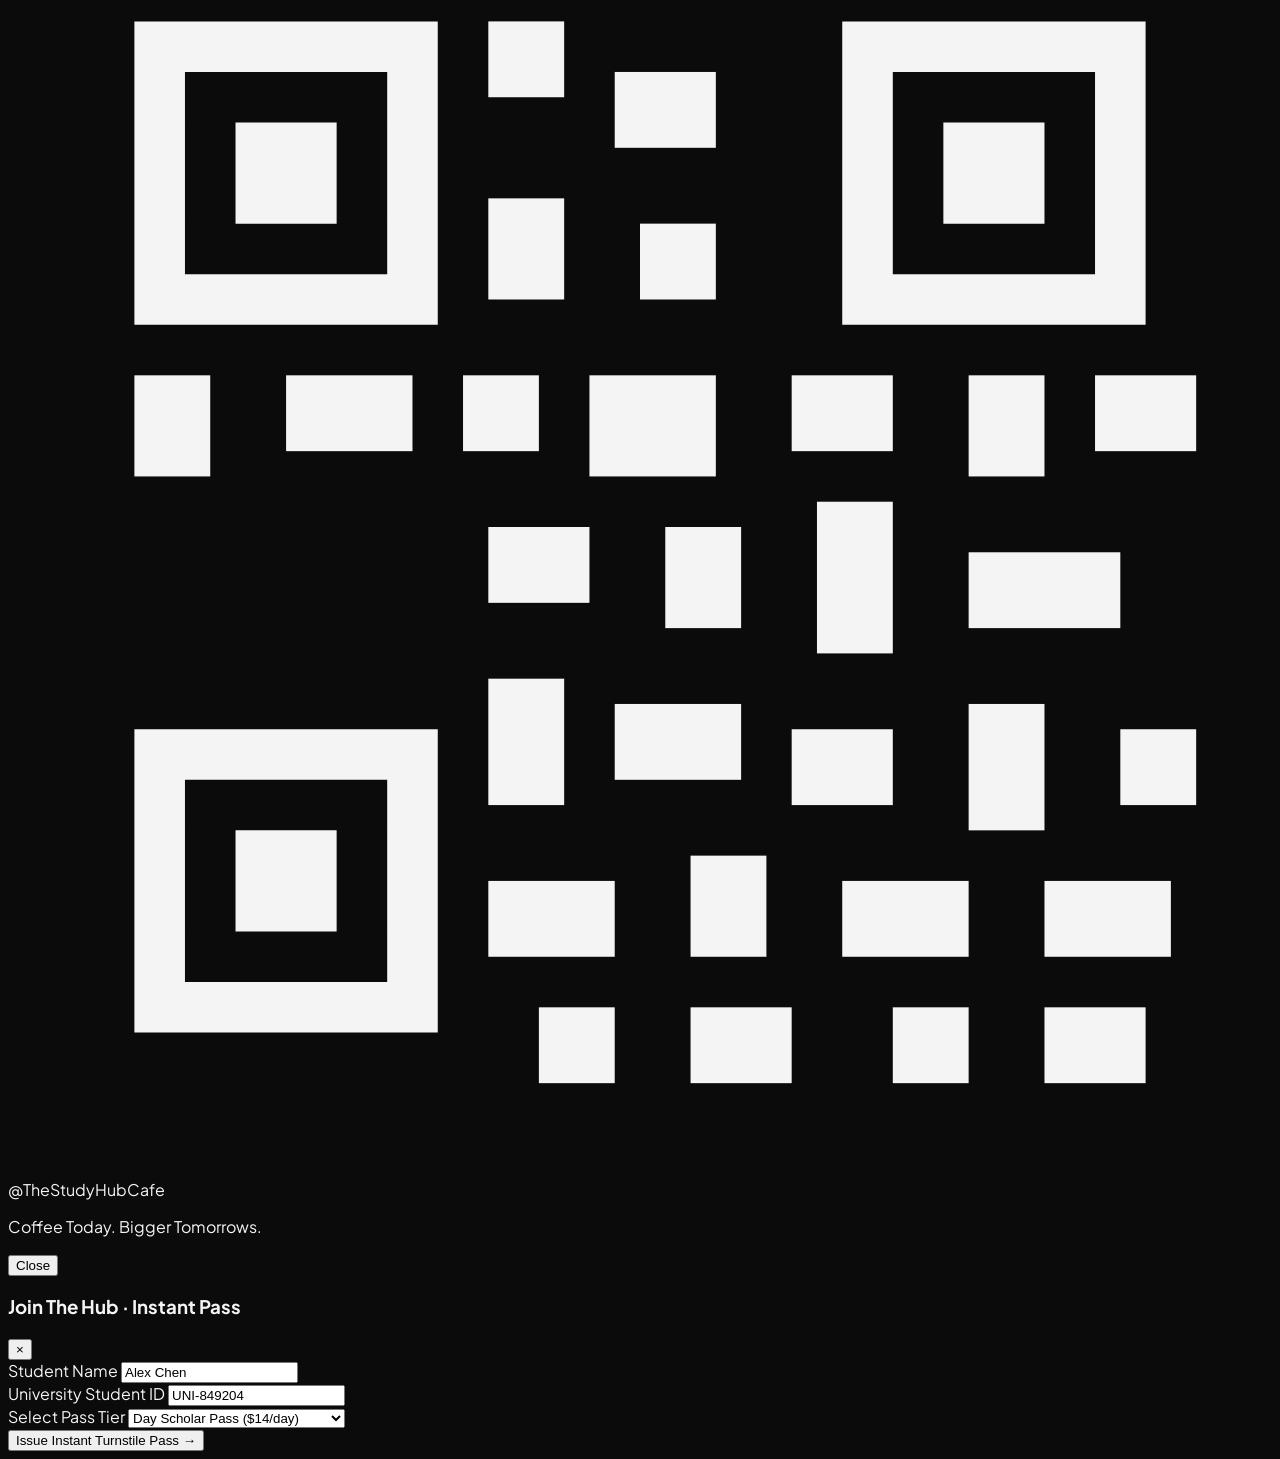
==== commit ba81ddb0: "refactor(hero): remove motto overlay components Clean up the hero section by removing the redundant " ====
--- a/study-hub-cafe.html
+++ b/study-hub-cafe.html
@@ -148,12 +148,6 @@
               <div class="text-white font-bold">CONNECT</div>
               <div class="text-[#E5A855] font-bold">CREATE</div>
               <div class="text-white font-bold">BELONG</div>
-            </div>
-
-            <div class="absolute bottom-6 left-6 right-6 bg-[#0B0B0C]/90 border border-[#27272A] p-4 rounded-xl">
-              <p class="text-[11px] font-mono text-[#E5A855] uppercase">Study Hub Philosophy</p>
-              <p class="text-sm font-semibold text-white mt-0.5">Better Students · <span class="font-serif italic font-normal text-[#E5A855]">Brighter Futures</span></p>
-              <p class="text-[11px] text-[#A1A1AA] font-light mt-1">Same goals. Different journeys. Brighter tomorrows.</p>
             </div>
           </div>
         </div>
